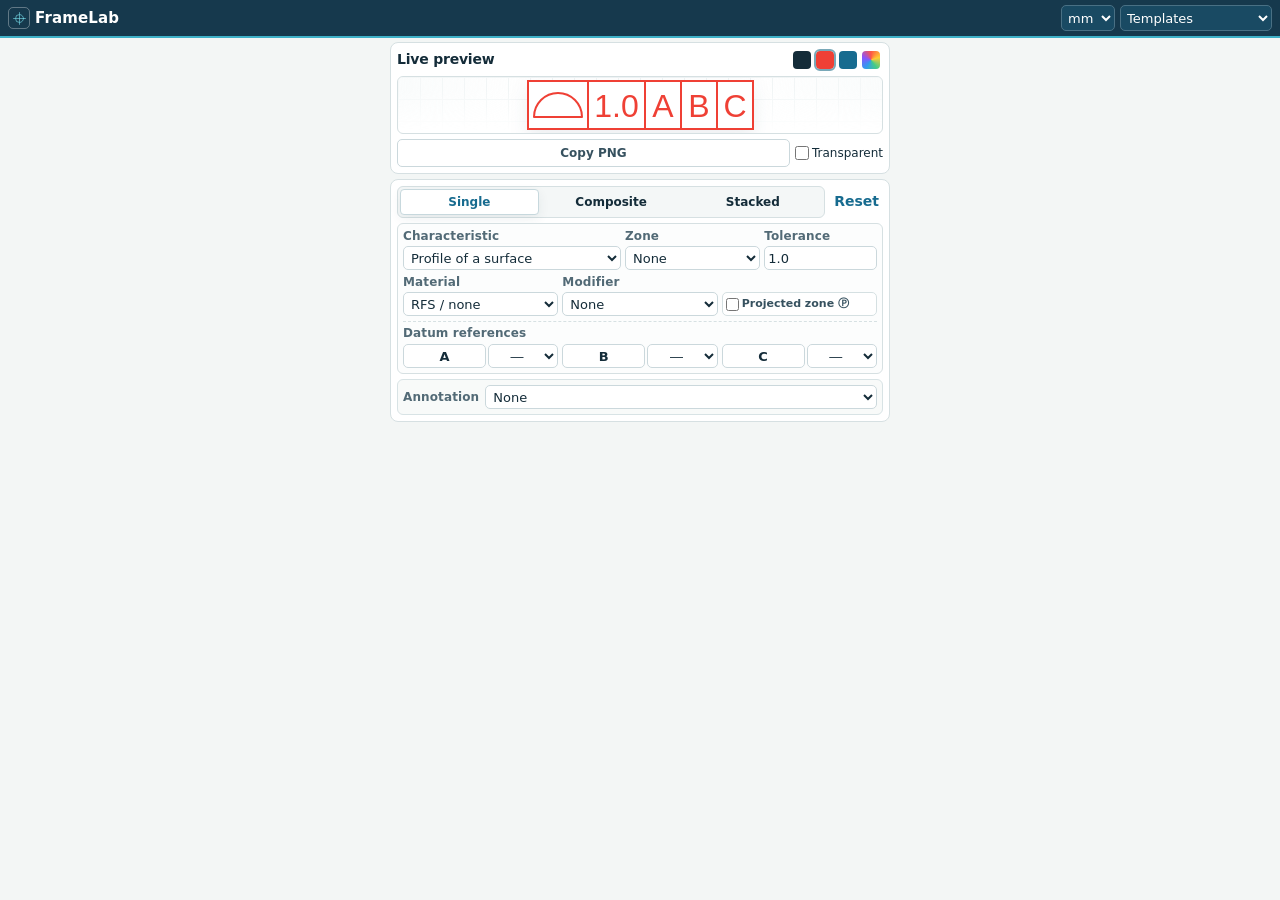
==== powerpoint/index.html @ 19ac5e4b "Publish FrameLab PowerPoint Generator" ====
<!doctype html>
<html lang="en">
<head>
  <meta charset="utf-8">
  <meta name="viewport" content="width=device-width, initial-scale=1">
  <meta name="description" content="Create precise single, composite, and stacked GD&T feature control frames, and copy crisp PNG graphics.">
  <meta name="theme-color" content="#12364a">
  <title>FrameLab for PowerPoint</title>
  <link rel="icon" href="favicon.svg" type="image/svg+xml">
  <link rel="stylesheet" href="styles.css?v=18">
  <script defer src="script.js?v=22"></script>
  <link rel="stylesheet" href="task-pane.css?v=5">
  <script defer src="https://appsforoffice.microsoft.com/lib/1/hosted/office.js"></script>
  <script defer src="task-pane.js"></script>
</head>
<body class="task-pane">
  <a class="skip-link" href="#main-content">Skip to workspace</a>

  <header class="app-header">
    <a class="brand" href="#generator" aria-label="FrameLab generator">
      <span class="brand-mark" aria-hidden="true" data-symbol-icon="position"></span>
      <strong>FrameLab</strong>
    </a>

    <div class="header-tools">
      <label class="unit-switcher">
        <span class="sr-only">Working units</span>
        <select id="units" aria-label="Working units">
          <option value="mm">mm</option>
          <option value="in">inch</option>
        </select>
      </label>
      <label class="template-picker">
        <span class="sr-only">Load a template</span>
        <select id="template-picker">
          <option value="">Templates</option>
          <option value="position">Position</option>
          <option value="composite">Composite pattern</option>
          <option value="stacked">Stacked controls</option>
          <option value="profile">Surface profile</option>
          <option value="flatness">Flatness</option>
        </select>
      </label>
    </div>
  </header>

  <main id="main-content" class="workspace">
    <section id="generator" class="page-section">
      <div class="builder-layout">
        <section class="panel preview-panel" aria-labelledby="preview-title">
          <div class="panel-heading preview-heading">
            <div><h2 id="preview-title">Live preview</h2></div>
            <div class="view-tools" aria-label="Preview controls">
              <div class="swatches" role="group" aria-label="Frame color">
                <button class="swatch" type="button" data-color="#142c39" style="--swatch:#142c39" aria-label="Dark navy frame"></button>
                <button class="swatch is-active" type="button" data-color="#ef4035" style="--swatch:#ef4035" aria-label="Red frame"></button>
                <button class="swatch" type="button" data-color="#176b8f" style="--swatch:#176b8f" aria-label="Blue frame"></button>
                <label class="custom-color" title="Custom frame color"><span class="sr-only">Custom color</span><input id="frame-color" type="color" value="#ef4035"></label>
              </div>
            </div>
          </div>

          <div class="drawing-board" id="drawing-board">
            <div class="grid-paper" aria-hidden="true"></div>
            <div id="frame-preview" class="frame-preview" aria-label="Generated feature control frame"></div>
          </div>

          <div class="export-grid">
            <button id="insert-slide" class="primary-button insert-slide" type="button" aria-label="Insert into slide" title="Insert into slide" hidden>Insert</button>
            <button id="copy-png" class="export-button" type="button">Copy PNG</button>
            <label class="check-control"><input id="transparent-bg" type="checkbox"> Transparent</label>
          </div>

          <p id="toast" class="toast" role="status" aria-live="polite"></p>
        </section>

        <section class="panel editor-panel" aria-labelledby="editor-title">
          <h2 id="editor-title" class="sr-only">Frame definition</h2>
          <div class="frame-options">
            <fieldset class="mode-fieldset">
              <legend class="sr-only">Frame structure</legend>
              <div class="segmented" role="group" aria-label="Frame structure">
                <button type="button" class="is-active" data-mode="single" aria-pressed="true"><span>Single</span></button>
                <button type="button" data-mode="composite" aria-pressed="false"><span>Composite</span></button>
                <button type="button" data-mode="stacked" aria-pressed="false"><span>Stacked</span></button>
              </div>
            </fieldset>
            <button id="reset-frame" class="text-button" type="button">Reset</button>
          </div>

          <div class="editor-actions" id="row-actions" hidden>
            <label>
              <span class="sr-only">Row to edit</span>
              <select id="edit-row"></select>
            </label>
            <button id="add-row" class="secondary-button" type="button">+ Row</button>
            <button id="remove-row" class="secondary-button" type="button">Remove</button>
          </div>

          <div id="row-editors" class="row-editors"></div>

          <section class="annotation-editor" aria-labelledby="annotation-title">
            <div class="annotation-grid">
              <label class="field">
                <span id="annotation-title">Annotation</span>
                <select id="annotation-type">
                  <option value="none">None</option>
                  <option value="free">Free text</option>
                  <option value="boxed">Boxed text</option>
                  <option value="datum">Datum flag</option>
                  <option value="datum-target">Datum target</option>
                </select>
              </label>
              <label class="field annotation-text-field" hidden>
                <span id="annotation-text-label">Annotation text</span>
                <input id="annotation-text" maxlength="60" value="" placeholder="Add a drawing note">
              </label>
              <label class="field annotation-target-size-field" hidden>
                <span>Target size</span>
                <span class="target-size-control">
                  <select id="annotation-target-prefix" aria-label="Datum target size prefix">
                    <option value="diameter">⌀</option>
                    <option value="none">No prefix</option>
                  </select>
                  <input id="annotation-target-size" maxlength="20" inputmode="decimal" value="10" placeholder="10">
                </span>
              </label>
              <label class="field annotation-placement-field" hidden>
                <span>Placement</span>
                <select id="annotation-placement">
                  <option value="above">Above frame</option>
                  <option value="below" selected>Below frame</option>
                </select>
              </label>
            </div>
            <label class="annotation-only-control" hidden>
              <input id="annotation-only" type="checkbox">
              <strong>Annotation only</strong>
            </label>
          </section>
        </section>
      </div>
    </section>

  </main>

  <noscript><p class="noscript">FrameLab needs JavaScript enabled to build and export feature control frames.</p></noscript>
</body>
</html>
---- powerpoint/styles.css ----
:root {
  color-scheme: light;
  --ink: #142c39;
  --ink-soft: #36515f;
  --muted: #6c7f88;
  --navy: #12364a;
  --navy-deep: #0b293a;
  --blue: #176b8f;
  --cyan: #3eb1c8;
  --coral: #ef5b4f;
  --paper: #f3f6f5;
  --panel: #ffffff;
  --panel-soft: #f8faf9;
  --line: #d6e0e2;
  --line-strong: #bdcdd2;
  --success: #23835f;
  --warning: #9b6717;
  --danger: #ba3f38;
  --shadow: 0 20px 60px rgba(24, 53, 66, .09);
  --shadow-soft: 0 8px 24px rgba(24, 53, 66, .07);
  --radius-lg: 18px;
  --radius-md: 12px;
  --radius-sm: 9px;
}

* { box-sizing: border-box; }
html { min-width: 320px; scroll-behavior: smooth; }
body {
  margin: 0;
  color: var(--ink);
  background: var(--paper);
  font-family: Inter, ui-sans-serif, system-ui, -apple-system, BlinkMacSystemFont, "Segoe UI", sans-serif;
  font-size: 16px;
  line-height: 1.5;
  text-rendering: optimizeLegibility;
}

button, input, select { font: inherit; }
button, select, input[type="range"], input[type="color"] { cursor: pointer; }
button { color: inherit; }
a { color: inherit; }
[hidden] { display: none !important; }
.sr-only {
  position: absolute; width: 1px; height: 1px; padding: 0; margin: -1px;
  overflow: hidden; clip: rect(0, 0, 0, 0); white-space: nowrap; border: 0;
}
.skip-link { position: fixed; z-index: 100; left: 14px; top: -60px; padding: 10px 14px; color: white; background: var(--navy); border-radius: 8px; }
.skip-link:focus { top: 10px; }

.app-header {
  position: sticky;
  z-index: 30;
  top: 0;
  min-height: 74px;
  padding: 0 clamp(18px, 4vw, 64px);
  display: grid;
  grid-template-columns: 1fr auto 1fr;
  align-items: center;
  gap: 24px;
  color: white;
  background: rgba(18, 54, 74, .98);
  border-bottom: 3px solid var(--cyan);
  box-shadow: 0 8px 28px rgba(7, 30, 42, .15);
  backdrop-filter: blur(14px);
}

.brand { display: flex; align-items: center; gap: 11px; width: max-content; color: inherit; text-decoration: none; }
.brand-mark {
  width: 39px; height: 39px; display: grid; place-items: center;
  border: 1px solid rgba(255,255,255,.32); border-radius: 11px; color: #72d5e2; font-size: 25px;
}
.brand strong, .brand small { display: block; }
.brand-mark svg, .calculator-icon svg { display: block; width: 29px; height: 29px; flex: none; }
.footer-mark svg { display: block; width: 23px; height: 23px; }
.template-icon { display: inline-flex; width: 20px; height: 20px; margin-right: 5px; vertical-align: middle; }
.template-icon svg { display: block; width: 100%; height: 100%; }
.brand strong { font-size: 17px; letter-spacing: .01em; }
.brand small { color: #aac2cd; font-size: 10px; font-weight: 650; text-transform: uppercase; letter-spacing: .13em; }

.top-nav { display: flex; align-items: center; gap: 4px; padding: 4px; border: 1px solid rgba(255,255,255,.12); border-radius: 12px; background: rgba(4, 28, 41, .22); }
.nav-tab { min-height: 38px; padding: 0 16px; border: 0; border-radius: 8px; color: #bed0d8; background: transparent; font-size: 13px; font-weight: 700; }
.nav-tab:hover { color: white; background: rgba(255,255,255,.07); }
.nav-tab.is-active { color: var(--navy); background: #fff; box-shadow: 0 4px 14px rgba(0,0,0,.12); }

.header-tools { display: flex; align-items: center; justify-content: flex-end; gap: 10px; }
.unit-switcher select { width: auto; min-width: 72px; height: 36px; padding: 0 28px 0 11px; border: 1px solid rgba(255,255,255,.19); border-radius: 9px; color: white; background: #194a63; outline: none; }
.privacy-pill { padding: 7px 10px; border: 1px solid rgba(255,255,255,.16); border-radius: 999px; color: #c8d8df; font-size: 11px; white-space: nowrap; }
.privacy-pill i { display: inline-block; width: 7px; height: 7px; margin-right: 7px; border-radius: 50%; background: #6fdbb2; }

.workspace { width: min(1280px, calc(100% - 32px)); margin: 38px auto 72px; }
.page-section { animation: enter .22s ease both; }
@keyframes enter { from { opacity: 0; transform: translateY(4px); } to { opacity: 1; transform: translateY(0); } }
.section-intro { display: flex; justify-content: space-between; gap: 28px; align-items: flex-start; margin: 0 2px 24px; }
.compact-intro { margin-bottom: 28px; }
.eyebrow { margin: 0 0 6px; color: var(--blue); font-size: 11px; font-weight: 800; letter-spacing: .14em; text-transform: uppercase; }
h1 { margin: 0; max-width: 820px; font-size: clamp(31px, 4vw, 49px); letter-spacing: -.046em; line-height: 1.06; }
.section-intro > div > p:last-child { max-width: 760px; margin: 12px 0 0; color: var(--muted); font-size: 16px; }
.edition-badge, .unit-readout { padding: 8px 11px; border: 1px solid #cce1e6; border-radius: 9px; color: var(--blue); background: #e9f4f6; font-size: 11px; font-weight: 750; white-space: nowrap; }

.template-strip {
  margin-bottom: 18px; padding: 13px 15px;
  display: flex; align-items: center; gap: 18px;
  border: 1px solid var(--line); border-radius: 14px; background: rgba(255,255,255,.72);
}
.template-label { min-width: 90px; padding-right: 18px; border-right: 1px solid var(--line); }
.template-label span, .template-label strong { display: block; }
.template-label span { color: var(--muted); font-size: 9px; font-weight: 800; letter-spacing: .12em; text-transform: uppercase; }
.template-label strong { font-size: 13px; }
.template-list { display: flex; flex-wrap: wrap; gap: 7px; }
.template-list button { min-height: 34px; padding: 0 11px; border: 1px solid #d6e1e3; border-radius: 8px; color: var(--ink-soft); background: white; font-size: 12px; font-weight: 700; }
.template-list button:hover { border-color: #79afc1; color: var(--blue); background: #f2f9fa; }

.builder-layout { display: grid; grid-template-columns: minmax(440px, .92fr) minmax(500px, 1.08fr); gap: 18px; align-items: start; }
.panel { min-width: 0; border: 1px solid var(--line); border-radius: var(--radius-lg); background: var(--panel); box-shadow: var(--shadow); }
.editor-panel, .preview-panel, .symbol-panel, .reference-card { padding: 22px; }
.preview-panel { position: sticky; top: 94px; }
.panel-heading { display: flex; align-items: center; justify-content: space-between; gap: 16px; margin-bottom: 19px; }
.panel-heading > div { display: flex; align-items: center; gap: 9px; }
.panel-heading h2 { margin: 0; font-size: 17px; letter-spacing: -.015em; }
.step { color: var(--blue); font-size: 10px; font-weight: 850; letter-spacing: .12em; }
.text-button { padding: 5px 0; border: 0; color: var(--blue); background: transparent; font-size: 12px; font-weight: 750; }
.text-button:hover { text-decoration: underline; }

fieldset { min-width: 0; }
.mode-fieldset { margin: 0 0 16px; padding: 0; border: 0; }
.mode-fieldset legend, .field-label, .field > span, .datum-title, .calculator-card label > span {
  margin-bottom: 7px; color: #526a76; font-size: 11px; font-weight: 780; letter-spacing: .01em;
}
.segmented { display: grid; grid-template-columns: repeat(3, 1fr); gap: 5px; padding: 5px; border: 1px solid var(--line); border-radius: 12px; background: #f4f7f7; }
.segmented button { min-height: 53px; padding: 7px 8px; border: 1px solid transparent; border-radius: 8px; background: transparent; }
.segmented button span, .segmented button small { display: block; }
.segmented button span { font-size: 12px; font-weight: 800; }
.segmented button small { margin-top: 1px; color: var(--muted); font-size: 9px; }
.segmented button:hover { background: rgba(255,255,255,.7); }
.segmented button.is-active { border-color: #c7d8dd; color: var(--blue); background: white; box-shadow: 0 4px 12px rgba(24,53,66,.07); }

.row-editors { display: grid; gap: 11px; }
.row-card { overflow: hidden; border: 1px solid var(--line); border-radius: 14px; background: #fcfdfd; }
.row-card-header { min-height: 45px; padding: 0 14px; display: flex; align-items: center; justify-content: space-between; border-bottom: 1px solid #e0e7e8; background: #f5f8f8; }
.row-card-title { display: flex; align-items: center; gap: 8px; }
.row-number { width: 22px; height: 22px; display: grid; place-items: center; border-radius: 7px; color: white; background: var(--navy); font-size: 10px; font-weight: 800; }
.row-card-title strong { font-size: 12px; }
.row-card-title small { color: var(--muted); font-size: 10px; }
.remove-row { width: 29px; height: 29px; border: 0; border-radius: 7px; color: var(--muted); background: transparent; font-size: 18px; line-height: 1; }
.remove-row:hover { color: var(--danger); background: #fbeeed; }
.row-card-body { padding: 14px; }
.control-grid { display: grid; grid-template-columns: 1.45fr .8fr .8fr; gap: 10px; align-items: end; }
.control-grid + .control-grid { margin-top: 10px; }
.field { min-width: 0; display: grid; align-content: start; }
.field > span { display: block; }
.field.is-disabled { opacity: .72; }
.field input, .field select, .calculator-card input, .calculator-card select, .datum-ref input, .datum-ref select {
  min-width: 0; width: 100%; height: 40px; padding: 0 10px; border: 1px solid #cbd8dc; border-radius: 9px;
  color: var(--ink); background: white; outline: none;
}
.field input:focus, .field select:focus, .calculator-card input:focus, .calculator-card select:focus, .datum-ref input:focus, .datum-ref select:focus {
  border-color: #3b94b1; box-shadow: 0 0 0 3px rgba(59,148,177,.12);
}
.shared-symbol { height: 40px; display: flex; align-items: center; gap: 8px; padding: 0 10px; border: 1px dashed #b9cbd0; border-radius: 9px; color: var(--ink-soft); background: #f3f7f7; font-size: 12px; font-weight: 700; }
.shared-symbol svg { flex: none; width: 32px; height: 24px; color: var(--blue); }
.inline-check { min-height: 40px; display: flex; align-items: center; gap: 8px; padding: 0 9px; border: 1px solid #d5e0e2; border-radius: 9px; color: var(--ink-soft); background: white; font-size: 11px; font-weight: 700; }
.inline-check input { width: 16px; height: 16px; margin: 0; accent-color: var(--blue); }
.projected-field { display: grid; grid-template-columns: 1fr .75fr; gap: 8px; }
.projected-field > span { grid-column: 1 / -1; }
.projected-field small { align-self: center; color: var(--muted); font-size: 10px; }

.datum-section { margin-top: 13px; padding-top: 12px; border-top: 1px dashed #d7e1e3; }
.datum-section-head { display: flex; justify-content: space-between; align-items: center; margin-bottom: 8px; }
.datum-title { margin: 0; }
.datum-section-head small { color: var(--muted); font-size: 9px; }
.datum-grid { display: grid; grid-template-columns: repeat(3, 1fr); gap: 8px; }
.datum-ref { display: grid; grid-template-columns: 1fr 56px; gap: 5px; }
.datum-ref input { text-align: center; text-transform: uppercase; font-weight: 800; }
.datum-ref select { padding: 0 4px; text-align: center; font-family: "Segoe UI Symbol", sans-serif; }
.row-warning { margin: 10px 0 0; padding: 8px 10px; border-left: 3px solid #d9a13b; border-radius: 0 7px 7px 0; color: #79521a; background: #fff7e8; font-size: 10px; }
.row-warning.is-good { border-left-color: #51a783; color: #28674e; background: #eef9f4; }

.editor-actions { display: flex; align-items: center; justify-content: space-between; gap: 12px; margin-top: 12px; }
.secondary-button { min-height: 39px; padding: 0 13px; border: 1px solid #bfd0d5; border-radius: 9px; color: var(--blue); background: white; font-size: 11px; font-weight: 800; }
.secondary-button:hover { border-color: var(--blue); background: #f1f8fa; }
.secondary-button:disabled { cursor: not-allowed; opacity: .45; }
.editor-actions span { color: var(--muted); font-size: 10px; }
.annotation-editor { margin-top: 13px; padding: 13px; border: 1px solid #d8e3e5; border-radius: 12px; background: #f8faf9; }
.annotation-heading { display: flex; align-items: center; justify-content: space-between; gap: 12px; margin-bottom: 10px; }
.annotation-heading > div { display: flex; align-items: center; gap: 7px; }
.annotation-heading strong { font-size: 11px; }
.annotation-heading > span { color: var(--muted); font-size: 9px; font-weight: 750; text-transform: uppercase; letter-spacing: .08em; }
.annotation-grid { display: grid; grid-template-columns: .9fr 1.45fr .82fr; gap: 9px; align-items: end; }
.annotation-grid.is-datum-target { grid-template-columns: .82fr 1fr 1.35fr .78fr; }
.target-size-control { display: grid; grid-template-columns: 78px minmax(0, 1fr); gap: 5px; }
.field > .target-size-control { display: grid; margin-bottom: 0; color: inherit; font-size: inherit; font-weight: inherit; letter-spacing: normal; }
.target-size-control select { padding: 0 6px; text-align: center; font-family: "Segoe UI Symbol", Arial, sans-serif; }
.annotation-only-control {
  margin-top: 10px; padding: 9px 10px; display: flex; align-items: center; gap: 9px;
  border: 1px solid #cfdee1; border-radius: 9px; color: var(--ink-soft); background: #fff;
}
.annotation-only-control input { flex: 0 0 auto; width: 16px; height: 16px; margin: 0; accent-color: var(--blue); }
.annotation-only-control span, .annotation-only-control strong, .annotation-only-control small { display: block; }
.annotation-only-control strong { font-size: 11px; }
.annotation-only-control small { margin-top: 1px; color: var(--muted); font-size: 9px; line-height: 1.35; }
.annotation-help { margin: 8px 1px 0; color: var(--muted); font-size: 9px; line-height: 1.45; }
.standards-note { margin-top: 14px; padding: 11px 12px; display: flex; gap: 10px; border: 1px solid #d6e7eb; border-radius: 11px; background: #f1f8fa; }
.standards-note > span { flex: 0 0 auto; width: 19px; height: 19px; display: grid; place-items: center; border-radius: 50%; color: white; background: var(--blue); font-family: Georgia, serif; font-size: 11px; font-weight: 800; }
.standards-note p { margin: 0; color: #496773; font-size: 10px; line-height: 1.5; }

.preview-heading { margin-bottom: 14px; }
.view-tools { display: flex; align-items: center; }
.swatches { display: flex; align-items: center; gap: 5px; padding: 4px; border: 1px solid var(--line); border-radius: 10px; background: #f5f8f8; }
.swatch, .custom-color { position: relative; width: 25px; height: 25px; border: 0; border-radius: 7px; background: var(--swatch); }
.swatch::after { content: ""; position: absolute; inset: -3px; border: 2px solid transparent; border-radius: 9px; }
.swatch.is-active::after { border-color: #79a8b8; }
.custom-color { overflow: hidden; background: conic-gradient(#f54, #fc3, #4c8, #39e, #85f, #f54); }
.custom-color input { position: absolute; inset: 0; width: 100%; height: 100%; opacity: 0; }

.drawing-board {
  position: relative; min-height: 342px; display: grid; place-items: center; overflow: auto;
  border: 1px solid #d6e0e2; border-radius: 14px; background: #fff;
  scrollbar-color: #afc2c8 transparent; scrollbar-width: thin;
}
.grid-paper { position: absolute; inset: 0; opacity: .68; background-image: linear-gradient(#e9eff0 1px, transparent 1px), linear-gradient(90deg, #e9eff0 1px, transparent 1px); background-size: 22px 22px; mask-image: linear-gradient(to bottom, #000 25%, transparent 96%); }
.grid-paper::after { content: ""; position: absolute; inset: 0; background: radial-gradient(circle at center, transparent 40%, rgba(244,248,248,.68) 100%); }
.frame-preview { position: relative; z-index: 1; display: grid; place-items: center; min-width: max-content; padding: 48px; transform-origin: center; }
.frame-preview svg { display: block; max-width: none; filter: drop-shadow(0 8px 9px rgba(22,54,72,.08)); }
.preview-toolbar { min-height: 43px; display: grid; grid-template-columns: 1fr auto auto; align-items: center; gap: 14px; color: var(--muted); border-bottom: 1px solid #e2e9ea; font-size: 10px; }
.quality-status { color: #497366; font-weight: 700; }
.quality-status i { display: inline-block; width: 7px; height: 7px; margin-right: 6px; border-radius: 50%; background: #42aa7c; }
.scale-control { display: flex; align-items: center; gap: 7px; white-space: nowrap; }
.scale-control input { width: 82px; height: 3px; accent-color: var(--blue); }
.scale-control output { min-width: 32px; color: var(--ink-soft); font-variant-numeric: tabular-nums; }
.check-control { display: flex; align-items: center; gap: 6px; white-space: nowrap; }
.check-control input { width: 14px; height: 14px; margin: 0; accent-color: var(--blue); }

.frame-summary { padding: 13px 1px; display: grid; grid-template-columns: 1fr auto; gap: 18px; }
.frame-summary div { min-width: 0; }
.frame-summary span, .frame-summary strong { display: block; }
.frame-summary span { color: var(--muted); font-size: 9px; font-weight: 750; letter-spacing: .08em; text-transform: uppercase; }
.frame-summary strong { margin-top: 3px; overflow: hidden; color: var(--ink-soft); font-size: 11px; text-overflow: ellipsis; white-space: nowrap; }
.frame-summary div:last-child { text-align: right; }

.export-grid { display: grid; grid-template-columns: 1.2fr 1fr; gap: 8px; }
.primary-button, .export-button { min-height: 49px; padding: 7px 12px; border-radius: 10px; text-align: left; }
.primary-button span, .primary-button small, .export-button span, .export-button small { display: block; }
.primary-button span, .export-button span { font-size: 11px; font-weight: 820; }
.primary-button small, .export-button small { margin-top: 1px; font-size: 9px; }
.primary-button { border: 0; color: white; background: var(--navy); box-shadow: 0 8px 18px rgba(18,54,74,.18); }
.primary-button small { color: #b9ced7; }
.primary-button:hover { background: #194b66; }
.export-button { border: 1px solid #cbd8dc; color: var(--ink-soft); background: white; }
.export-button small { color: var(--muted); }
.export-button:hover { border-color: #6b9eaf; color: var(--blue); background: #f5fafb; }
.export-hint { margin: 11px 1px 0; color: var(--muted); font-size: 9px; line-height: 1.55; }
.toast { min-height: 17px; margin: 8px 0 -5px; color: var(--success); font-size: 10px; font-weight: 700; text-align: center; }
.toast.is-error { color: var(--danger); }

.calculator-grid { display: grid; grid-template-columns: repeat(2, minmax(0, 1fr)); gap: 16px; }
.calculator-card { padding: 20px; border: 1px solid var(--line); border-radius: var(--radius-lg); background: white; box-shadow: var(--shadow-soft); }
.calculator-card.feature-card { border-top: 3px solid var(--cyan); }
.calculator-card.wide-card { grid-column: 1 / -1; }
.calculator-heading { display: flex; align-items: center; gap: 11px; }
.calculator-icon { width: 41px; height: 41px; display: grid; place-items: center; border: 1px solid #cee0e4; border-radius: 11px; color: var(--blue); background: #eef7f8; font-family: "Segoe UI Symbol", sans-serif; font-size: 21px; }
.calculator-heading p, .calculator-heading h2 { margin: 0; }
.calculator-heading p { color: var(--muted); font-size: 9px; font-weight: 800; letter-spacing: .1em; text-transform: uppercase; }
.calculator-heading h2 { font-size: 17px; letter-spacing: -.02em; }
.calculator-copy { min-height: 42px; margin: 12px 0 14px; color: var(--muted); font-size: 11px; }
.input-matrix { display: grid; grid-template-columns: repeat(2, 1fr); gap: 9px; }
.input-matrix.five-up { grid-template-columns: repeat(5, 1fr); }
.input-matrix label { min-width: 0; display: grid; align-content: start; }
.input-matrix label > span { margin-bottom: 5px; }
.input-matrix .wide-field { grid-column: 1 / -1; grid-template-columns: 1fr 50px; align-items: center; gap: 10px; }
.input-matrix .wide-field span { grid-column: 1 / -1; }
.input-matrix input[type="range"] { height: 4px; padding: 0; border: 0; accent-color: var(--blue); box-shadow: none; }
.input-matrix output { color: var(--ink-soft); font-size: 11px; font-weight: 800; text-align: right; }
.formula { margin-top: 13px; padding: 8px 10px; border-radius: 8px; color: #4b6874; background: #f1f6f7; font-family: Cambria, Georgia, serif; font-size: 11px; text-align: center; }
.result-block { min-height: 64px; margin-top: 11px; display: grid; grid-template-columns: repeat(2, 1fr); gap: 7px; }
.result-item { padding: 8px 9px; border: 1px solid #dbe5e7; border-radius: 9px; background: #fbfcfc; }
.result-item span, .result-item strong { display: block; }
.result-item span { color: var(--muted); font-size: 8px; font-weight: 800; letter-spacing: .07em; text-transform: uppercase; }
.result-item strong { margin-top: 2px; color: var(--ink); font-size: 15px; font-variant-numeric: tabular-nums; }
.result-item.pass { border-color: #b9dfcf; background: #f1faf6; }
.result-item.fail { border-color: #ebc7c4; background: #fff5f4; }
.result-error { grid-column: 1 / -1; padding: 10px; color: var(--danger); border-radius: 8px; background: #fff2f1; font-size: 10px; }
.result-warning { grid-column: 1 / -1; color: var(--warning); font-size: 9px; }
.use-result { min-height: 35px; margin-top: 10px; padding: 0 11px; border: 1px solid #bdd2d8; border-radius: 8px; color: var(--blue); background: white; font-size: 10px; font-weight: 800; }
.use-result:hover { border-color: var(--blue); background: #f1f8fa; }
.dual-actions { display: flex; flex-wrap: wrap; gap: 7px; }
.reference-layout { display: grid; grid-template-columns: minmax(0, 1.1fr) minmax(390px, .9fr); gap: 17px; align-items: start; }
.symbol-reference { display: grid; grid-template-columns: repeat(2, 1fr); gap: 7px; }
.symbol-item { min-height: 58px; padding: 8px 10px; display: grid; grid-template-columns: 48px 1fr; align-items: center; gap: 9px; border: 1px solid #dce5e7; border-radius: 10px; background: #fbfcfc; }
.symbol-item svg { width: 44px; height: 34px; color: var(--blue); }
.symbol-item strong, .symbol-item span { display: block; }
.symbol-item strong { font-size: 11px; }
.symbol-item span { color: var(--muted); font-size: 8px; font-weight: 780; letter-spacing: .08em; text-transform: uppercase; }
.reference-stack { display: grid; gap: 14px; }
.comparison-list { display: grid; gap: 9px; }
.comparison-list article { padding: 13px 14px; border: 1px solid #dce6e8; border-radius: 10px; background: #fbfcfc; }
.comparison-list strong { display: block; color: var(--ink-soft); font-size: 12px; }
.comparison-list p { margin: 4px 0 0; color: var(--muted); font-size: 10px; }
.workflow-list { margin: 0; padding: 0; display: grid; gap: 12px; list-style: none; }
.workflow-list li { display: grid; grid-template-columns: 25px 1fr; gap: 9px; }
.workflow-list li > span { width: 23px; height: 23px; display: grid; place-items: center; border-radius: 7px; color: white; background: var(--navy); font-size: 9px; font-weight: 800; }
.workflow-list p { margin: 0; color: var(--muted); font-size: 10px; }
.workflow-list strong { color: var(--ink-soft); }
.source-card { padding: 18px; border: 1px solid #cfe1e5; border-radius: var(--radius-md); background: #eef7f8; }
.source-card p { margin: 0; color: #4d6873; font-size: 10px; }
.source-card p + p { margin-top: 5px; }
.site-footer { width: min(1280px, calc(100% - 32px)); margin: 0 auto 30px; padding-top: 18px; display: flex; align-items: center; justify-content: space-between; gap: 20px; color: var(--muted); border-top: 1px solid var(--line-strong); font-size: 10px; }
.site-footer > div { display: flex; align-items: center; gap: 9px; }
.site-footer p { margin: 0; }
.site-footer strong { color: var(--ink-soft); }
.site-footer a { color: var(--blue); font-weight: 800; text-decoration: none; }
.site-footer a:hover, .site-footer a:focus-visible { text-decoration: underline; }
.footer-mark { width: 30px; height: 30px; display: grid; place-items: center; border-radius: 9px; color: white; background: var(--navy); font-size: 17px; }

/* Regular controls remain readable without increasing drawing margins. */
.nav-tab, .template-list button, .text-button, .field-label, .row-card-title strong,
.mode-fieldset legend, .field > span, .datum-title, .calculator-card label > span,
.segmented button span, .shared-symbol, .inline-check, .secondary-button,
.annotation-heading strong, .annotation-only-control strong,
.primary-button span, .export-button span, .symbol-item strong,
.calculator-copy, .use-result, .input-matrix output { font-size: 14px; }
.brand small, .privacy-pill, .eyebrow, .edition-badge, .unit-readout,
.template-label span, .step, .segmented button small, .row-card-title small,
.projected-field small, .datum-section-head small, .row-warning,
.editor-actions span, .annotation-heading > span, .annotation-only-control small,
.annotation-help, .standards-note p, .preview-toolbar, .frame-summary span,
.frame-summary strong, .primary-button small, .export-button small,
.export-hint, .toast, .calculator-heading p, .formula, .result-item span,
.result-error, .result-warning, .symbol-item span,
.comparison-list p, .workflow-list p, .source-card p,
.site-footer { font-size: 12px; }
.noscript { margin: 20px; padding: 14px; color: white; background: var(--danger); }

@media (max-width: 1080px) {
  .privacy-pill { display: none; }
  .builder-layout { grid-template-columns: minmax(390px, .86fr) minmax(460px, 1.14fr); }
  .control-grid { grid-template-columns: 1.25fr .78fr .78fr; }
  .input-matrix.five-up { grid-template-columns: repeat(3, 1fr); }
}

@media (max-width: 920px) {
  .app-header { grid-template-columns: 1fr auto; min-height: 72px; backdrop-filter: none; }
  .top-nav { position: fixed; z-index: 31; left: 50%; bottom: 14px; transform: translateX(-50%); border-color: #c9d7db; background: rgba(255,255,255,.96); box-shadow: 0 10px 35px rgba(17,45,58,.22); backdrop-filter: blur(14px); }
  .nav-tab { color: var(--muted); }
  .nav-tab:hover { color: var(--blue); background: #eef5f6; }
  .nav-tab.is-active { color: white; background: var(--navy); }
  .builder-layout, .reference-layout { grid-template-columns: 1fr; }
  .preview-panel { position: static; order: -1; }
  .calculator-grid { grid-template-columns: 1fr; }
  .calculator-card.wide-card { grid-column: auto; }
  .site-footer { margin-bottom: 86px; }
}

@media (max-width: 640px) {
  .app-header { padding: 0 15px; }
  .unit-switcher select { min-width: 66px; }
  .workspace { width: min(100% - 20px, 1280px); margin-top: 24px; }
  .section-intro { display: block; }
  .edition-badge, .unit-readout { display: inline-block; margin-top: 14px; }
  .template-strip { align-items: flex-start; }
  .template-label { display: none; }
  .template-list { flex-wrap: nowrap; overflow-x: auto; padding-bottom: 3px; }
  .template-list button { white-space: nowrap; }
  .editor-panel, .preview-panel, .symbol-panel, .reference-card { padding: 16px; border-radius: 15px; }
  .segmented button small { display: none; }
  .segmented button { min-height: 42px; }
  .control-grid { grid-template-columns: 1fr 1fr; }
  .control-grid .field:first-child { grid-column: 1 / -1; }
  .annotation-grid, .annotation-grid.is-datum-target { grid-template-columns: 1fr 1fr; }
  .annotation-text-field { grid-column: 1 / -1; }
  .datum-grid { grid-template-columns: 1fr; }
  .drawing-board { min-height: 270px; place-items: center; }
  .frame-preview { padding: 38px 18px; transform-origin: left center; }
  .preview-toolbar { grid-template-columns: 1fr auto; }
  .scale-control { display: none; }
  .export-grid { grid-template-columns: 1fr 1fr; }
  .calculator-card { padding: 16px; }
  .input-matrix.five-up, .input-matrix.four-up { grid-template-columns: repeat(2, 1fr); }
  .symbol-reference { grid-template-columns: 1fr; }
  .site-footer { display: block; }
  .site-footer > p { margin-top: 10px; }
}

@media (max-width: 420px) {
  .brand small { display: none; }
  .top-nav { width: calc(100% - 28px); justify-content: stretch; }
  .nav-tab { flex: 1; padding: 0 8px; }
  .control-grid, .annotation-grid, .annotation-grid.is-datum-target, .input-matrix, .input-matrix.five-up, .input-matrix.four-up, .export-grid { grid-template-columns: 1fr; }
  .control-grid .field:first-child { grid-column: auto; }
  .annotation-text-field { grid-column: auto; }
  .input-matrix .wide-field { grid-column: auto; }
  .frame-summary { grid-template-columns: 1fr; }
  .frame-summary div:last-child { text-align: left; }
}

@media (prefers-reduced-motion: reduce) {
  html { scroll-behavior: auto; }
  .page-section { animation: none; }
}

@media print {
  @page { margin: 12mm; }
  body { background: #fff; }
  .app-header, .section-intro, .template-strip, .editor-panel, .preview-heading, .preview-toolbar,
  .frame-summary, .export-grid, .export-hint, .toast, .site-footer { display: none !important; }
  .workspace { width: 100%; margin: 0; }
  .builder-layout { display: block; }
  .preview-panel { position: static; padding: 0; border: 0; box-shadow: none; }
  .drawing-board { min-height: 0; overflow: visible; border: 0; border-radius: 0; }
  .grid-paper { display: none; }
  .frame-preview { padding: 0; }
  .frame-preview svg { width: auto !important; height: auto !important; filter: none; }
}
---- powerpoint/task-pane.css ----
html:has(body.task-pane) { min-width: 248px; }
.task-pane { font-size: .8125rem; line-height: 1.25; }
.task-pane .app-header {
  grid-template-columns: minmax(0, 1fr) auto;
  gap: 6px;
  min-height: 0;
  padding: 5px 8px;
  border-bottom-width: 2px;
  box-shadow: none;
}
.task-pane .brand { gap: 5px; }
.task-pane .brand strong { font-size: .9375rem; }
.task-pane .brand-mark { width: 22px; height: 22px; border-radius: 5px; }
.task-pane .brand-mark svg { width: 17px; height: 17px; }
.task-pane .header-tools { gap: 5px; }
.task-pane .header-tools select {
  height: 26px;
  min-width: 0;
  padding: 0 2px;
  border: 1px solid #497084;
  border-radius: 5px;
  color: white;
  background: #194a63;
}
.task-pane .template-picker select { width: min(34vw, 152px); }
.task-pane .workspace { width: min(calc(100% - 12px), 500px); margin: 4px auto; }
.task-pane .builder-layout { grid-template-columns: minmax(0, 1fr); gap: 5px; }
.task-pane .editor-panel, .task-pane .preview-panel {
  position: static;
  min-width: 0;
  padding: 6px;
  border-radius: 8px;
  box-shadow: none;
}
.task-pane .panel-heading { gap: 6px; margin-bottom: 5px; }
.task-pane .panel-heading h2 { font-size: .875rem; }
.task-pane .text-button { min-height: 24px; padding: 0 4px; }
.task-pane .swatches { gap: 5px; padding: 2px 3px; border: 0; background: transparent; }
.task-pane .swatch, .task-pane .custom-color { width: 18px; height: 18px; border-radius: 4px; }
.task-pane .swatch::after { inset: -2px; border-radius: 6px; }
.task-pane .drawing-board { min-height: 46px; border-radius: 6px; }
.task-pane .frame-preview { padding: 3px 9px; }
.task-pane .export-grid {
  display: flex;
  flex-wrap: wrap;
  align-items: center;
  gap: 4px 5px;
  margin-top: 5px;
}
.task-pane .export-grid button {
  flex: 1 0 auto;
  min-height: 28px;
  padding: 2px 6px;
  border-radius: 5px;
  box-shadow: none;
  font-size: .75rem;
  font-weight: 700;
  text-align: center;
}
.task-pane .check-control { gap: 3px; white-space: nowrap; font-size: .75rem; }
.task-pane .toast { min-height: 0; margin: 4px 0 0; font-size: .75rem; }
.task-pane .toast:empty { margin: 0; }
.task-pane .frame-options { display: grid; grid-template-columns: minmax(0, 1fr) auto; align-items: center; gap: 5px; margin-bottom: 5px; }
.task-pane .mode-fieldset { margin: 0; }
.task-pane .segmented { gap: 3px; padding: 2px; border-radius: 6px; }
.task-pane .segmented button { min-height: 26px; padding: 1px 3px; border-radius: 4px; }
.task-pane .segmented button span { font-size: .75rem; }
.task-pane .editor-actions { align-items: center; justify-content: flex-start; gap: 4px; margin: 0 0 5px; }
.task-pane .editor-actions select, .task-pane .secondary-button {
  white-space: nowrap;
  min-height: 24px;
  padding: 1px 5px;
  border: 1px solid #bfd0d5;
  border-radius: 5px;
  background: white;
  font-size: .75rem;
}
.task-pane .row-card { border-radius: 6px; }
.task-pane .row-card-body { padding: 5px; }
.task-pane .control-grid { grid-template-columns: repeat(3, minmax(0, 1fr)); gap: 4px; }
.task-pane .control-grid:first-child { grid-template-columns: 1.45fr .9fr .75fr; }
.task-pane .control-grid .field:first-child { grid-column: auto; }
.task-pane .control-grid + .control-grid { margin-top: 5px; }
.task-pane .field > span, .task-pane .datum-title {
  margin-bottom: 2px;
  font-size: .75rem;
}
.task-pane .field input, .task-pane .field select,
.task-pane .datum-ref input, .task-pane .datum-ref select {
  height: 24px;
  padding: 0 3px;
  border-radius: 5px;
  font-size: .8125rem;
}
.task-pane .shared-symbol { height: 24px; gap: 3px; overflow: hidden; padding: 0 3px; border-radius: 5px; font-size: .75rem; }
.task-pane .shared-symbol svg { width: 16px; height: 16px; }
.task-pane .inline-check { min-height: 24px; gap: 3px; padding: 1px 3px; border-radius: 5px; font-size: .6875rem; }
.task-pane .inline-check input { flex: 0 0 auto; width: 13px; height: 13px; }
.task-pane .projected-field { grid-column: span 2; grid-template-columns: minmax(0, 1fr) auto; gap: 0 4px; }
.task-pane .datum-section { margin-top: 5px; padding-top: 4px; }
.task-pane .datum-section-head { margin-bottom: 1px; }
.task-pane .datum-grid { grid-template-columns: repeat(3, minmax(0, 1fr)); gap: 4px; }
.task-pane .datum-ref { grid-template-columns: minmax(0, 1fr) minmax(29px, .85fr); gap: 2px; }
.task-pane .datum-ref select { padding: 0; }
.task-pane .row-warning { margin: 4px 0 0; padding: 3px 5px; font-size: .75rem; }
.task-pane .annotation-editor { margin-top: 5px; padding: 5px; border-radius: 6px; }
.task-pane .annotation-grid, .task-pane .annotation-grid.is-datum-target { grid-template-columns: repeat(2, minmax(0, 1fr)); gap: 4px; }
.task-pane .annotation-grid:not(:has(.annotation-text-field:not([hidden]))) > .field:first-child {
  grid-column: 1 / -1;
  display: grid;
  grid-template-columns: auto minmax(0, 1fr);
  align-items: center;
  gap: 6px;
}
.task-pane .annotation-grid:not(:has(.annotation-text-field:not([hidden]))) > .field:first-child > span { margin: 0; }
.task-pane .annotation-text-field { grid-column: auto; }
.task-pane .target-size-control { grid-template-columns: 45px minmax(0, 1fr); gap: 3px; }
.task-pane .annotation-only-control { margin-top: 3px; padding: 2px 0; gap: 4px; border: 0; background: transparent; }

.frame-preview [data-preview-number] { cursor: text; }
.frame-preview [data-preview-number]:hover, .frame-preview [data-preview-number]:focus-visible { outline: 2px solid #176b8f; outline-offset: 2px; }
.preview-number-input {
  position: absolute;
  z-index: 2;
  transform: translate(-50%, -50%);
  box-sizing: border-box;
  min-height: 26px;
  padding: 2px 4px;
  border: 1px solid #176b8f;
  border-radius: 4px;
  background: white;
  color: #142c39;
  font: 16px Arial, sans-serif;
  text-align: center;
}

@media print {
  .task-pane .editor-panel, .task-pane .export-grid { display: none; }
}
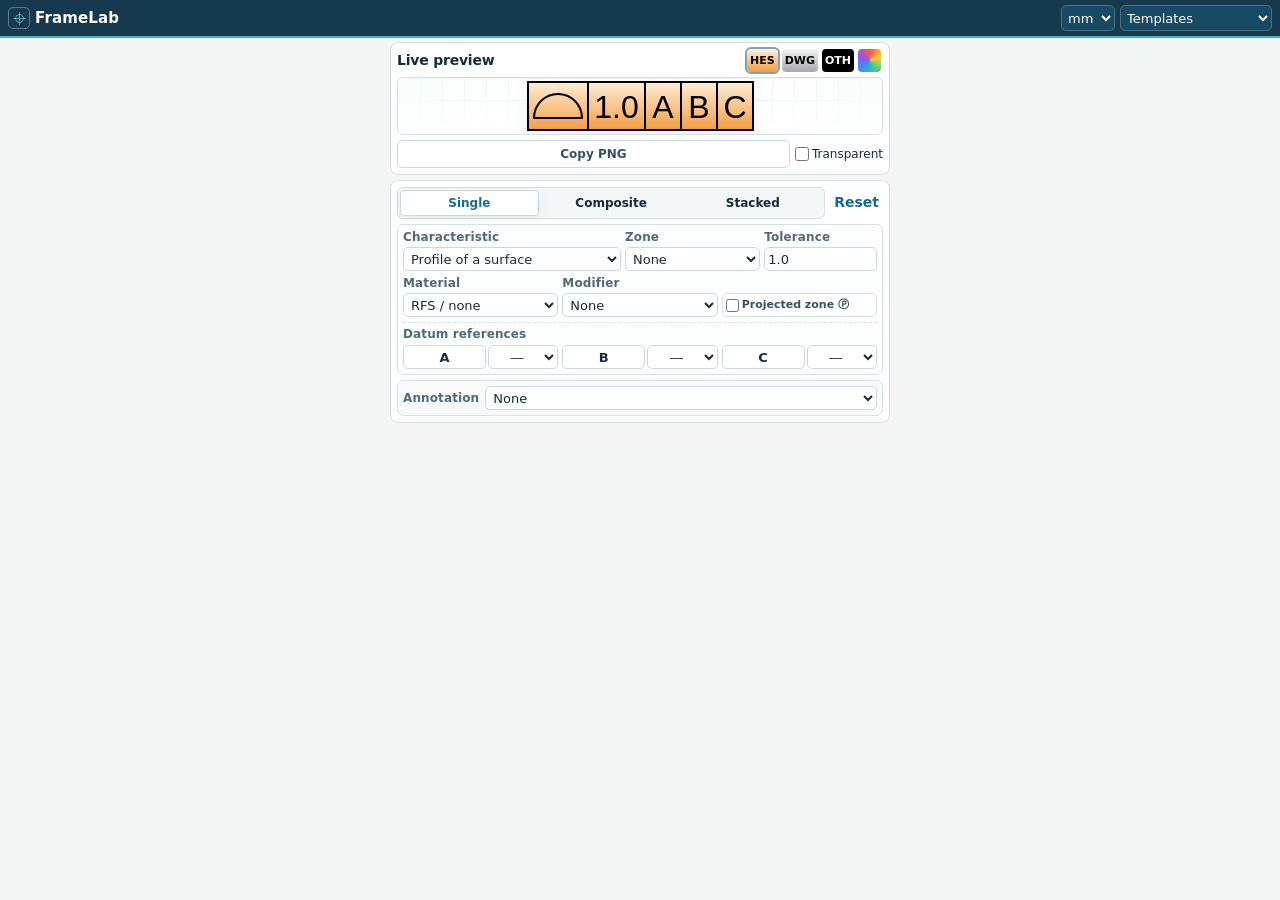
==== commit 0645db5a: "Add FrameLab gradient fill presets" ====
--- a/powerpoint/index.html
+++ b/powerpoint/index.html
@@ -8,8 +8,8 @@
   <title>FrameLab for PowerPoint</title>
   <link rel="icon" href="favicon.svg" type="image/svg+xml">
   <link rel="stylesheet" href="styles.css?v=18">
-  <script defer src="script.js?v=22"></script>
-  <link rel="stylesheet" href="task-pane.css?v=5">
+  <script defer src="script.js?v=23"></script>
+  <link rel="stylesheet" href="task-pane.css?v=6">
   <script defer src="https://appsforoffice.microsoft.com/lib/1/hosted/office.js"></script>
   <script defer src="task-pane.js"></script>
 </head>
@@ -51,11 +51,11 @@
           <div class="panel-heading preview-heading">
             <div><h2 id="preview-title">Live preview</h2></div>
             <div class="view-tools" aria-label="Preview controls">
-              <div class="swatches" role="group" aria-label="Frame color">
-                <button class="swatch" type="button" data-color="#142c39" style="--swatch:#142c39" aria-label="Dark navy frame"></button>
-                <button class="swatch is-active" type="button" data-color="#ef4035" style="--swatch:#ef4035" aria-label="Red frame"></button>
-                <button class="swatch" type="button" data-color="#176b8f" style="--swatch:#176b8f" aria-label="Blue frame"></button>
-                <label class="custom-color" title="Custom frame color"><span class="sr-only">Custom color</span><input id="frame-color" type="color" value="#ef4035"></label>
+              <div class="swatches" role="group" aria-label="Frame fill">
+                <button class="swatch is-active" type="button" data-preset="hes" title="Orange gradient" aria-pressed="true">HES</button>
+                <button class="swatch" type="button" data-preset="dwg" title="Gray gradient" aria-pressed="false">DWG</button>
+                <button class="swatch" type="button" data-preset="oth" title="Black fill with white lettering" aria-pressed="false">OTH</button>
+                <label class="custom-color" title="Custom gradient fill"><span class="sr-only">Custom gradient color</span><input id="frame-color" type="color" value="#ed963f"></label>
               </div>
             </div>
           </div>
--- a/powerpoint/task-pane.css
+++ b/powerpoint/task-pane.css
@@ -33,10 +33,16 @@
   box-shadow: none;
 }
 .task-pane .panel-heading { gap: 6px; margin-bottom: 5px; }
-.task-pane .panel-heading h2 { font-size: .875rem; }
+.task-pane .panel-heading h2 { font-size: .875rem; white-space: nowrap; }
 .task-pane .text-button { min-height: 24px; padding: 0 4px; }
-.task-pane .swatches { gap: 5px; padding: 2px 3px; border: 0; background: transparent; }
-.task-pane .swatch, .task-pane .custom-color { width: 18px; height: 18px; border-radius: 4px; }
+.task-pane .swatches { gap: 4px; padding: 0 2px; border: 0; background: transparent; }
+.task-pane .swatch, .task-pane .custom-color { height: 23px; border-radius: 4px; }
+.task-pane .custom-color { width: 23px; }
+.task-pane .swatch { width: auto; padding: 0 3px; font-size: .6875rem; font-weight: 750; color: #000; }
+.task-pane [data-preset="hes"] { background: linear-gradient(#fff0d9, #f49b40); }
+.task-pane [data-preset="dwg"] { background: linear-gradient(#f2f3f5, #a7abb1); }
+.task-pane [data-preset="oth"] { background: #000; color: #fff; }
+.task-pane .custom-color.is-active, .task-pane .custom-color:focus-within { outline: 2px solid #79a8b8; outline-offset: 2px; }
 .task-pane .swatch::after { inset: -2px; border-radius: 6px; }
 .task-pane .drawing-board { min-height: 46px; border-radius: 6px; }
 .task-pane .frame-preview { padding: 3px 9px; }
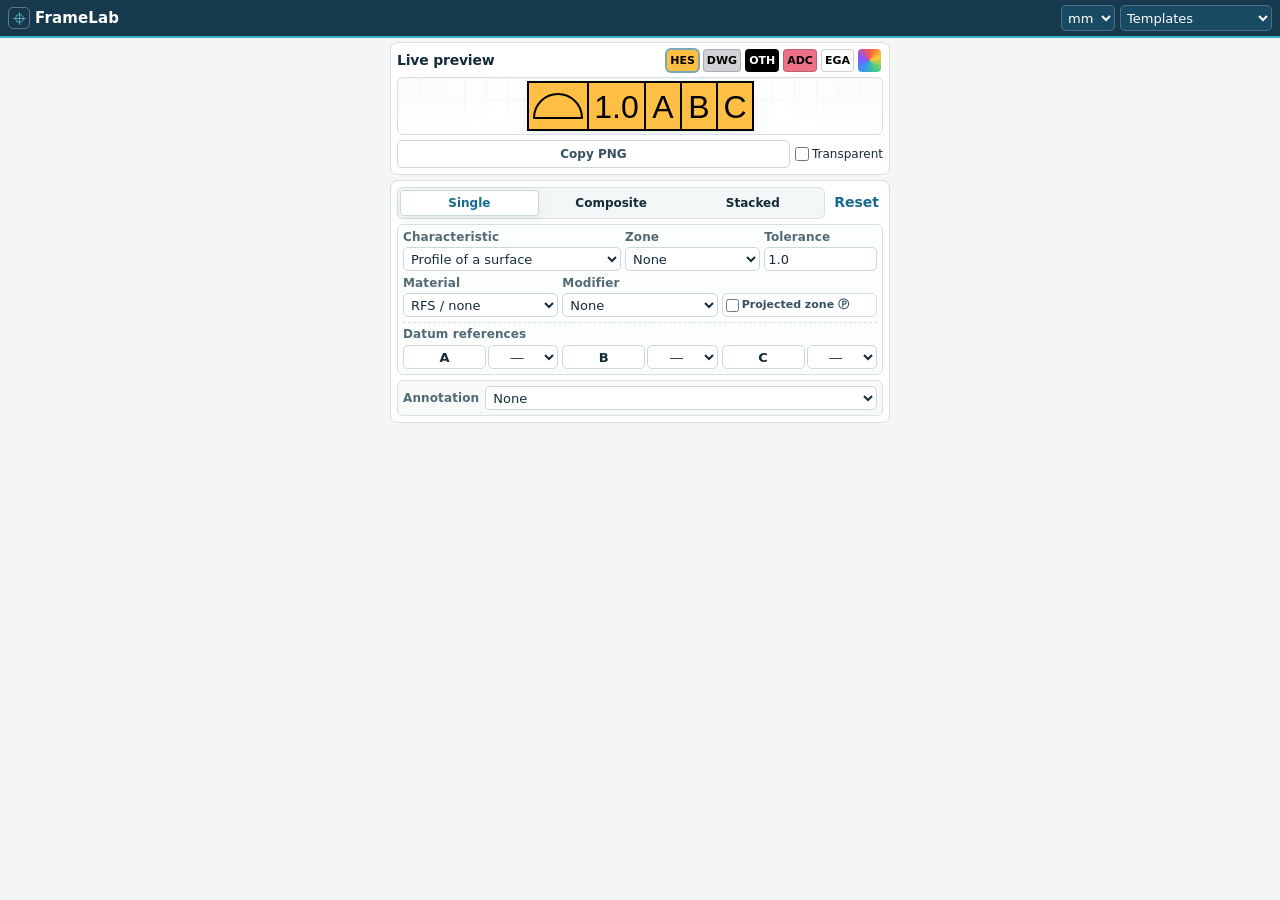
==== commit 0c4faf07: "Add ADC and EGA solid fill presets" ====
--- a/powerpoint/index.html
+++ b/powerpoint/index.html
@@ -8,8 +8,8 @@
   <title>FrameLab for PowerPoint</title>
   <link rel="icon" href="favicon.svg" type="image/svg+xml">
   <link rel="stylesheet" href="styles.css?v=18">
-  <script defer src="script.js?v=23"></script>
-  <link rel="stylesheet" href="task-pane.css?v=6">
+  <script defer src="script.js?v=24"></script>
+  <link rel="stylesheet" href="task-pane.css?v=7">
   <script defer src="https://appsforoffice.microsoft.com/lib/1/hosted/office.js"></script>
   <script defer src="task-pane.js"></script>
 </head>
@@ -52,10 +52,12 @@
             <div><h2 id="preview-title">Live preview</h2></div>
             <div class="view-tools" aria-label="Preview controls">
               <div class="swatches" role="group" aria-label="Frame fill">
-                <button class="swatch is-active" type="button" data-preset="hes" title="Orange gradient" aria-pressed="true">HES</button>
-                <button class="swatch" type="button" data-preset="dwg" title="Gray gradient" aria-pressed="false">DWG</button>
+                <button class="swatch is-active" type="button" data-preset="hes" title="Yellow-orange fill" aria-pressed="true">HES</button>
+                <button class="swatch" type="button" data-preset="dwg" title="Gray fill" aria-pressed="false">DWG</button>
                 <button class="swatch" type="button" data-preset="oth" title="Black fill with white lettering" aria-pressed="false">OTH</button>
-                <label class="custom-color" title="Custom gradient fill"><span class="sr-only">Custom gradient color</span><input id="frame-color" type="color" value="#ed963f"></label>
+                <button class="swatch" type="button" data-preset="adc" title="Radish-red fill" aria-pressed="false">ADC</button>
+                <button class="swatch" type="button" data-preset="ega" title="White fill" aria-pressed="false">EGA</button>
+                <label class="custom-color" title="Custom fill color"><span class="sr-only">Custom fill color</span><input id="frame-color" type="color" value="#ffbf45"></label>
               </div>
             </div>
           </div>
--- a/powerpoint/task-pane.css
+++ b/powerpoint/task-pane.css
@@ -38,10 +38,18 @@
 .task-pane .swatches { gap: 4px; padding: 0 2px; border: 0; background: transparent; }
 .task-pane .swatch, .task-pane .custom-color { height: 23px; border-radius: 4px; }
 .task-pane .custom-color { width: 23px; }
-.task-pane .swatch { width: auto; padding: 0 3px; font-size: .6875rem; font-weight: 750; color: #000; }
-.task-pane [data-preset="hes"] { background: linear-gradient(#fff0d9, #f49b40); }
-.task-pane [data-preset="dwg"] { background: linear-gradient(#f2f3f5, #a7abb1); }
-.task-pane [data-preset="oth"] { background: #000; color: #fff; }
+.task-pane .swatch { width: auto; padding: 0 3px; border: 1px solid rgb(0 0 0 / 18%); font-size: .6875rem; font-weight: 750; color: #000; }
+.task-pane [data-preset="oth"] { color: #fff; }
+@media (max-width: 290px) {
+  .task-pane .preview-heading { justify-content: flex-end; }
+  .task-pane .preview-heading > div:first-child {
+    position: absolute;
+    width: 1px;
+    height: 1px;
+    overflow: hidden;
+    clip-path: inset(50%);
+  }
+}
 .task-pane .custom-color.is-active, .task-pane .custom-color:focus-within { outline: 2px solid #79a8b8; outline-offset: 2px; }
 .task-pane .swatch::after { inset: -2px; border-radius: 6px; }
 .task-pane .drawing-board { min-height: 46px; border-radius: 6px; }
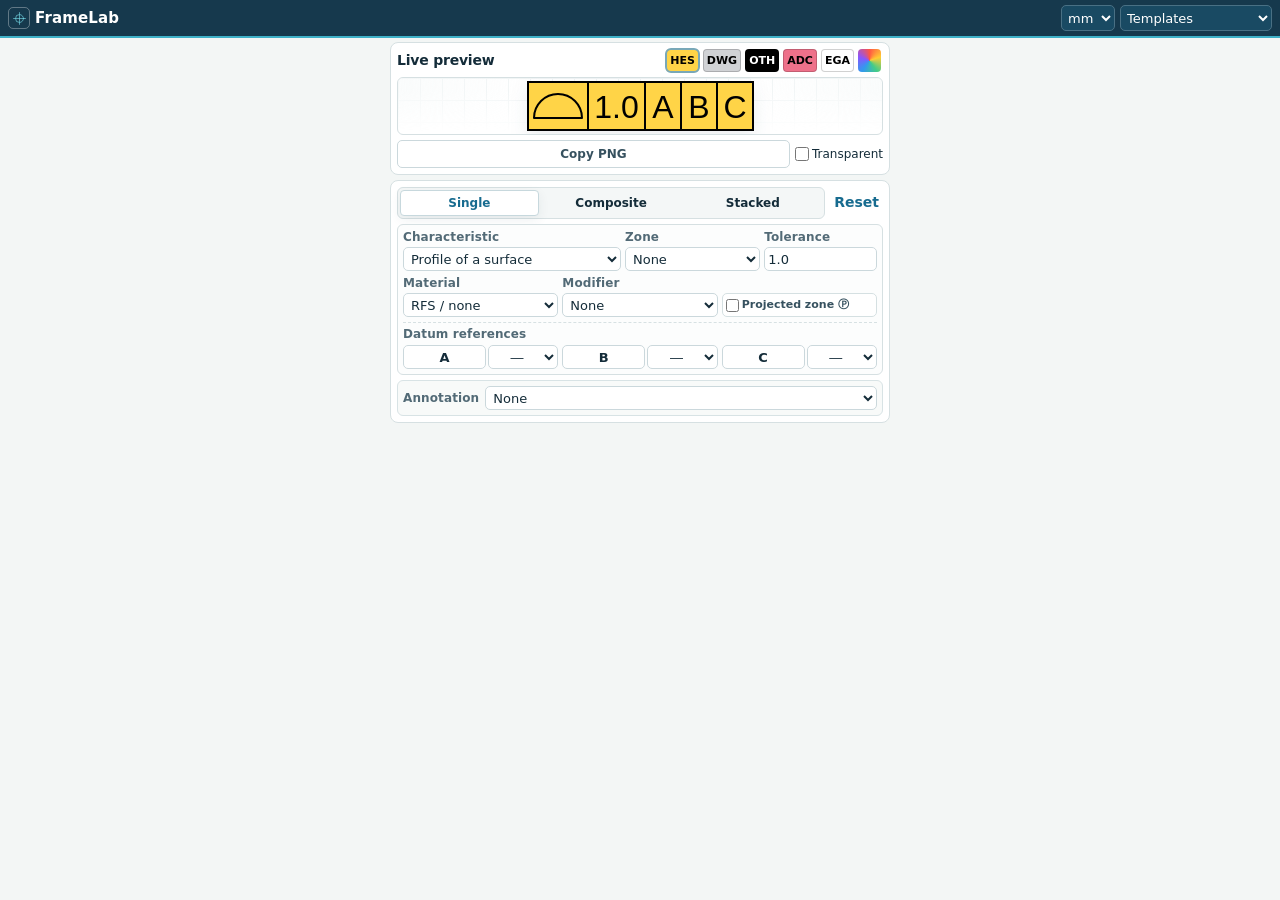
==== commit 28026991: "Make the HES fill more yellow" ====
--- a/powerpoint/index.html
+++ b/powerpoint/index.html
@@ -8,7 +8,7 @@
   <title>FrameLab for PowerPoint</title>
   <link rel="icon" href="favicon.svg" type="image/svg+xml">
   <link rel="stylesheet" href="styles.css?v=18">
-  <script defer src="script.js?v=24"></script>
+  <script defer src="script.js?v=25"></script>
   <link rel="stylesheet" href="task-pane.css?v=7">
   <script defer src="https://appsforoffice.microsoft.com/lib/1/hosted/office.js"></script>
   <script defer src="task-pane.js"></script>
@@ -57,7 +57,7 @@
                 <button class="swatch" type="button" data-preset="oth" title="Black fill with white lettering" aria-pressed="false">OTH</button>
                 <button class="swatch" type="button" data-preset="adc" title="Radish-red fill" aria-pressed="false">ADC</button>
                 <button class="swatch" type="button" data-preset="ega" title="White fill" aria-pressed="false">EGA</button>
-                <label class="custom-color" title="Custom fill color"><span class="sr-only">Custom fill color</span><input id="frame-color" type="color" value="#ffbf45"></label>
+                <label class="custom-color" title="Custom fill color"><span class="sr-only">Custom fill color</span><input id="frame-color" type="color" value="#ffd447"></label>
               </div>
             </div>
           </div>
